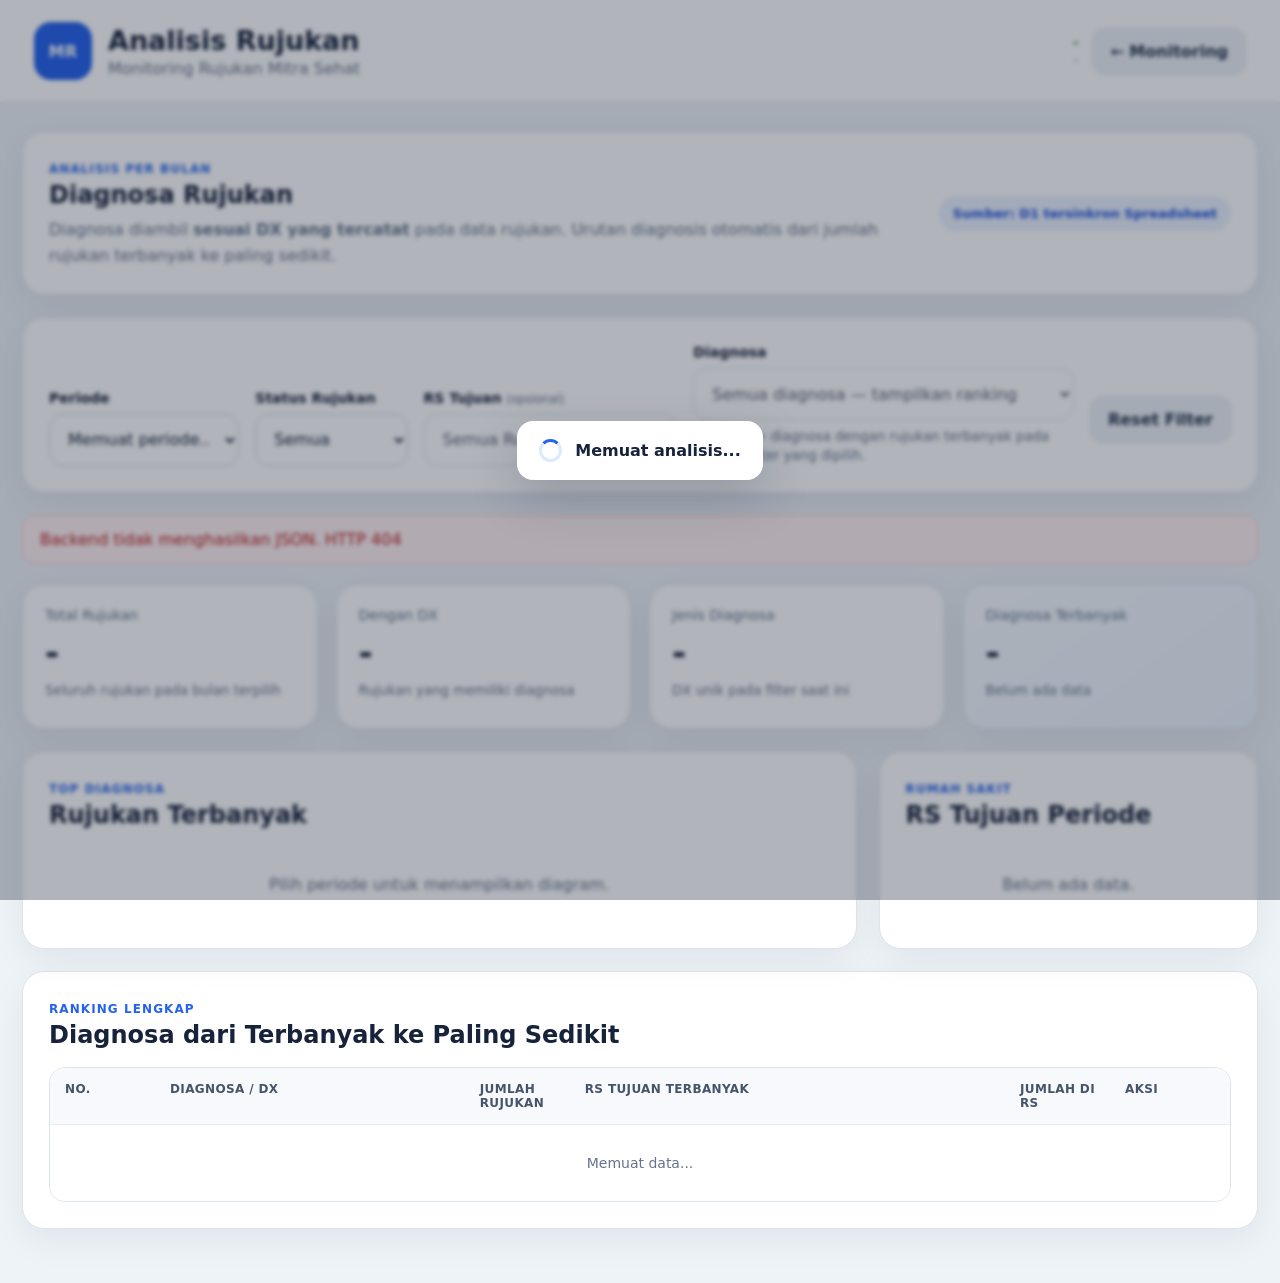
==== analisis.html @ 425cfff8 "add analisis" ====
<!doctype html>
<html lang="id">
<head>
  <meta charset="utf-8">
  <meta name="viewport" content="width=device-width, initial-scale=1">
  <meta name="color-scheme" content="light">
  <title>Analisis Rujukan - Mitra Sehat</title>
  <link rel="stylesheet" href="assets/css/analisis.css?v=20260917-2">
</head>
<body>
  <header class="topbar">
    <div class="brand-wrap">
      <div class="brand-icon">MR</div>
      <div>
        <h1>Analisis Rujukan</h1>
        <p>Monitoring Rujukan Mitra Sehat</p>
      </div>
    </div>
    <div class="top-actions">
      <div class="identity" id="identityBox" hidden>
        <strong id="identityRole">-</strong>
        <span id="identityEmail">-</span>
      </div>
      <a class="btn btn-light" href="/">← Monitoring</a>
    </div>
  </header>

  <main class="page">
    <section class="panel intro-panel">
      <div>
        <span class="eyebrow">ANALISIS PER BULAN</span>
        <h2>Diagnosa Rujukan</h2>
        <p>
          Diagnosa diambil <strong>sesuai DX yang tercatat</strong> pada data rujukan.
          Urutan diagnosis otomatis dari jumlah rujukan terbanyak ke paling sedikit.
        </p>
      </div>
      <div class="source-pill">Sumber: D1 tersinkron Spreadsheet</div>
    </section>

    <section class="panel filter-panel">
      <div class="filter-grid">
        <label class="field">
          <span>Periode</span>
          <select id="periodSelect">
            <option value="">Memuat periode...</option>
          </select>
        </label>

        <label class="field">
          <span>Status Rujukan</span>
          <select id="statusSelect">
            <option value="">Semua</option>
            <option value="BARU">Baru</option>
            <option value="KONTROL">Kontrol</option>
          </select>
        </label>

        <label class="field">
          <span>RS Tujuan <small>(opsional)</small></span>
          <select id="rsSelect" disabled>
            <option value="">Semua Rumah Sakit</option>
          </select>
        </label>

        <label class="field field-wide">
          <span>Diagnosa</span>
          <select id="dxSelect" disabled>
            <option value="">Semua diagnosa — tampilkan ranking</option>
          </select>
          <small class="hint">Nomor 1 = diagnosa dengan rujukan terbanyak pada periode/filter yang dipilih.</small>
        </label>

        <div class="filter-actions">
          <button id="resetBtn" class="btn btn-light" type="button">Reset Filter</button>
        </div>
      </div>
    </section>

    <div id="message" class="message" hidden></div>

    <section class="cards" id="summaryCards" aria-live="polite">
      <article class="card">
        <span>Total Rujukan</span>
        <strong id="totalRujukan">-</strong>
        <small>Seluruh rujukan pada bulan terpilih</small>
      </article>
      <article class="card">
        <span>Dengan DX</span>
        <strong id="totalDx">-</strong>
        <small>Rujukan yang memiliki diagnosa</small>
      </article>
      <article class="card">
        <span>Jenis Diagnosa</span>
        <strong id="jumlahDx">-</strong>
        <small>DX unik pada filter saat ini</small>
      </article>
      <article class="card accent-card">
        <span>Diagnosa Terbanyak</span>
        <strong id="topDxCount">-</strong>
        <small id="topDxName">Belum ada data</small>
      </article>
    </section>

    <section class="analysis-grid">
      <article class="panel chart-panel">
        <div class="section-title">
          <div>
            <span class="eyebrow">TOP DIAGNOSA</span>
            <h2>Rujukan Terbanyak</h2>
          </div>
          <span class="muted" id="chartPeriod"></span>
        </div>
        <div id="diagnosisChart" class="bar-chart">
          <div class="empty">Pilih periode untuk menampilkan diagram.</div>
        </div>
      </article>

      <article class="panel rs-panel">
        <div class="section-title">
          <div>
            <span class="eyebrow">RUMAH SAKIT</span>
            <h2>RS Tujuan Periode</h2>
          </div>
        </div>
        <div id="rsRanking" class="compact-list">
          <div class="empty">Belum ada data.</div>
        </div>
      </article>
    </section>

    <section class="panel ranking-panel">
      <div class="section-title">
        <div>
          <span class="eyebrow">RANKING LENGKAP</span>
          <h2>Diagnosa dari Terbanyak ke Paling Sedikit</h2>
        </div>
        <span class="muted" id="rankingInfo"></span>
      </div>

      <div class="table-wrap">
        <table>
          <thead>
            <tr>
              <th class="rank-col">No.</th>
              <th>Diagnosa / DX</th>
              <th class="num-col">Jumlah Rujukan</th>
              <th>RS Tujuan Terbanyak</th>
              <th class="num-col">Jumlah di RS</th>
              <th class="action-col">Aksi</th>
            </tr>
          </thead>
          <tbody id="rankingBody">
            <tr><td colspan="6" class="empty-cell">Memuat data...</td></tr>
          </tbody>
        </table>
      </div>
    </section>

    <section id="selectedSection" class="panel selected-panel" hidden>
      <div class="section-title selected-heading">
        <div>
          <span class="eyebrow">DIAGNOSA TERPILIH</span>
          <h2 id="selectedDxTitle">-</h2>
          <p id="selectedDxMeta" class="muted"></p>
        </div>
        <button id="clearDxBtn" class="btn btn-light" type="button">Lihat Semua Diagnosa</button>
      </div>

      <div class="selected-grid">
        <div class="selected-count">
          <span>Jumlah Rujukan</span>
          <strong id="selectedCount">0</strong>
          <small id="selectedRsFilterText">Semua RS</small>
        </div>
        <div>
          <h3>Distribusi RS Tujuan</h3>
          <div id="selectedRsDistribution" class="compact-list"></div>
        </div>
      </div>

      <div class="detail-head">
        <h3>Data Rujukan Diagnosa Ini</h3>
        <span id="detailInfo" class="muted"></span>
      </div>
      <div class="table-wrap">
        <table>
          <thead>
            <tr>
              <th>Tanggal</th>
              <th>Nama</th>
              <th>BPJS</th>
              <th>Dokter</th>
              <th>Status</th>
              <th>RS Tujuan</th>
              <th>Poli</th>
            </tr>
          </thead>
          <tbody id="detailBody"></tbody>
        </table>
      </div>
      <div class="pagination" id="detailPagination" hidden>
        <button id="prevPageBtn" class="btn btn-light" type="button">← Sebelumnya</button>
        <span id="pageInfo"></span>
        <button id="nextPageBtn" class="btn btn-light" type="button">Berikutnya →</button>
      </div>
    </section>
  </main>

  <div id="loadingOverlay" class="loading-overlay" hidden>
    <div class="loading-card">
      <div class="spinner"></div>
      <strong>Memuat analisis...</strong>
    </div>
  </div>

  <script src="assets/js/analisis.js?v=20260917-2" defer></script>
</body>
</html>
---- assets/css/analisis.css ----
:root {
  --bg: #eef3f8;
  --panel: #ffffff;
  --text: #17223b;
  --muted: #64748b;
  --line: #dbe4ee;
  --blue: #2563eb;
  --blue-soft: #eaf2ff;
  --green: #15803d;
  --green-soft: #dcfce7;
  --danger: #b91c1c;
  --shadow: 0 12px 36px rgba(15, 23, 42, .06);
}

* { box-sizing: border-box; }
html { scroll-behavior: smooth; }
body {
  margin: 0;
  font-family: Inter, ui-sans-serif, system-ui, -apple-system, BlinkMacSystemFont, "Segoe UI", sans-serif;
  color: var(--text);
  background: var(--bg);
}
button, select { font: inherit; }

.topbar {
  position: sticky;
  top: 0;
  z-index: 20;
  display: flex;
  justify-content: space-between;
  align-items: center;
  gap: 20px;
  padding: 22px 34px;
  background: rgba(255,255,255,.96);
  border-bottom: 1px solid var(--line);
  backdrop-filter: blur(10px);
}
.brand-wrap { display: flex; align-items: center; gap: 16px; }
.brand-icon {
  width: 58px; height: 58px; border-radius: 17px;
  display: grid; place-items: center;
  background: var(--blue); color: white; font-weight: 900; letter-spacing: .03em;
}
.brand-wrap h1 { margin: 0; font-size: 27px; }
.brand-wrap p { margin: 3px 0 0; color: var(--muted); }
.top-actions { display: flex; align-items: center; gap: 14px; }
.identity { text-align: right; display: grid; gap: 2px; }
.identity strong { font-size: 13px; color: var(--green); }
.identity span { font-size: 13px; color: var(--muted); }

.page { width: min(1500px, calc(100% - 44px)); margin: 28px auto 54px; }
.panel, .card {
  background: var(--panel);
  border: 1px solid var(--line);
  border-radius: 22px;
  box-shadow: var(--shadow);
}
.panel { padding: 26px; margin-bottom: 22px; }
.intro-panel { display: flex; justify-content: space-between; gap: 22px; align-items: center; }
.intro-panel h2, .section-title h2 { margin: 4px 0 8px; font-size: 24px; }
.intro-panel p { margin: 0; color: var(--muted); max-width: 850px; line-height: 1.6; }
.eyebrow { color: var(--blue); font-weight: 800; font-size: 12px; letter-spacing: .09em; }
.source-pill { background: var(--blue-soft); color: #1d4ed8; padding: 10px 14px; border-radius: 999px; font-size: 13px; font-weight: 700; white-space: nowrap; }

.filter-grid {
  display: grid;
  grid-template-columns: minmax(170px,.75fr) minmax(150px,.6fr) minmax(230px,1fr) minmax(330px,1.5fr) auto;
  gap: 16px;
  align-items: end;
}
.field { display: grid; gap: 8px; min-width: 0; }
.field > span { font-weight: 800; font-size: 14px; }
.field small { font-weight: 500; color: var(--muted); }
.field select {
  width: 100%; height: 52px; border: 1px solid #cfd9e6; border-radius: 14px;
  padding: 0 14px; background: white; color: var(--text); outline: none;
}
.field select:focus { border-color: var(--blue); box-shadow: 0 0 0 3px rgba(37,99,235,.12); }
.hint { line-height: 1.4; }
.filter-actions { padding-bottom: 23px; }

.btn {
  border: 0; border-radius: 13px; padding: 13px 17px; cursor: pointer;
  text-decoration: none; font-weight: 800; display: inline-flex; align-items: center; justify-content: center;
}
.btn-light { color: #26334d; background: #edf2f7; border: 1px solid #dce5ee; }
.btn-light:hover { background: #e4ebf3; }
.btn:disabled { opacity: .5; cursor: not-allowed; }

.cards { display: grid; grid-template-columns: repeat(4, minmax(0,1fr)); gap: 18px; margin: 0 0 22px; }
.card { padding: 22px; display: grid; gap: 7px; min-height: 145px; }
.card span { color: var(--muted); font-size: 14px; }
.card strong { font-size: 34px; line-height: 1; }
.card small { color: var(--muted); line-height: 1.35; }
.accent-card { background: linear-gradient(145deg,#f7fbff,#eef5ff); }

.analysis-grid { display: grid; grid-template-columns: minmax(0,1.65fr) minmax(310px,.75fr); gap: 22px; }
.section-title { display: flex; justify-content: space-between; align-items: flex-start; gap: 18px; margin-bottom: 18px; }
.section-title h2 { margin-bottom: 0; }
.muted { color: var(--muted); font-size: 13px; }

.bar-chart { display: grid; gap: 13px; }
.bar-row { display: grid; grid-template-columns: minmax(210px, 42%) 1fr 58px; gap: 12px; align-items: center; }
.bar-label { min-width: 0; font-size: 13px; font-weight: 700; line-height: 1.35; }
.bar-label .rank { color: var(--blue); margin-right: 6px; }
.bar-track { height: 18px; border-radius: 999px; background: #edf2f7; overflow: hidden; }
.bar-fill { height: 100%; min-width: 3px; border-radius: inherit; background: linear-gradient(90deg,#2563eb,#60a5fa); }
.bar-count { text-align: right; font-weight: 900; }

.compact-list { display: grid; gap: 10px; }
.compact-item { display: grid; grid-template-columns: 34px 1fr auto; gap: 10px; align-items: center; padding: 11px 12px; background: #f8fafc; border: 1px solid #e5ebf2; border-radius: 13px; }
.compact-rank { width: 30px; height: 30px; display: grid; place-items: center; border-radius: 9px; background: var(--blue-soft); color: var(--blue); font-weight: 900; font-size: 12px; }
.compact-name { min-width: 0; font-size: 13px; font-weight: 700; line-height: 1.35; }
.compact-count { font-weight: 900; }

.table-wrap { width: 100%; overflow-x: auto; border: 1px solid var(--line); border-radius: 16px; }
table { width: 100%; border-collapse: collapse; min-width: 900px; background: white; }
th, td { text-align: left; padding: 14px 15px; border-bottom: 1px solid #e7edf3; vertical-align: top; }
th { background: #f7f9fc; color: #46546b; font-size: 12px; text-transform: uppercase; letter-spacing: .03em; }
td { font-size: 14px; line-height: 1.45; }
tbody tr:last-child td { border-bottom: 0; }
tbody tr:hover { background: #fbfdff; }
.rank-col, .num-col { width: 105px; }
.action-col { width: 120px; }
.rank-badge { display: inline-grid; place-items: center; min-width: 34px; height: 34px; padding: 0 8px; border-radius: 10px; background: var(--blue-soft); color: var(--blue); font-weight: 900; }
.count-badge { display: inline-block; background: var(--green-soft); color: var(--green); padding: 5px 9px; border-radius: 999px; font-weight: 900; white-space: nowrap; }
.link-btn { border: 0; background: var(--blue-soft); color: var(--blue); font-weight: 800; padding: 8px 10px; border-radius: 10px; cursor: pointer; }

.selected-heading { align-items: center; }
.selected-heading h2 { max-width: 1000px; line-height: 1.35; }
.selected-grid { display: grid; grid-template-columns: 240px 1fr; gap: 26px; margin: 10px 0 28px; }
.selected-count { background: #f5f9ff; border: 1px solid #dbe9ff; border-radius: 18px; padding: 22px; display: grid; gap: 7px; align-content: center; }
.selected-count span, .selected-count small { color: var(--muted); }
.selected-count strong { font-size: 42px; }
.selected-grid h3, .detail-head h3 { margin: 0 0 13px; }
.detail-head { display: flex; justify-content: space-between; gap: 18px; align-items: center; margin: 8px 0 12px; }
.pagination { display: flex; justify-content: center; align-items: center; gap: 16px; margin-top: 18px; }

.message { margin: 0 0 20px; padding: 14px 17px; border-radius: 13px; border: 1px solid; }
.message.error { background: #fff1f2; color: var(--danger); border-color: #fecdd3; }
.message.info { background: #eff6ff; color: #1d4ed8; border-color: #bfdbfe; }
.empty, .empty-cell { color: var(--muted); text-align: center; padding: 28px !important; }

.loading-overlay { position: fixed; inset: 0; z-index: 100; background: rgba(15,23,42,.32); display: grid; place-items: center; backdrop-filter: blur(2px); }
.loading-card { display: flex; align-items: center; gap: 13px; padding: 18px 22px; background: white; border-radius: 16px; box-shadow: 0 18px 50px rgba(15,23,42,.18); }
.spinner { width: 23px; height: 23px; border: 3px solid #dbeafe; border-top-color: var(--blue); border-radius: 50%; animation: spin .75s linear infinite; }
@keyframes spin { to { transform: rotate(360deg); } }

@media (max-width: 1100px) {
  .filter-grid { grid-template-columns: 1fr 1fr; }
  .field-wide { grid-column: 1 / -1; }
  .filter-actions { padding: 0; }
  .cards { grid-template-columns: repeat(2,1fr); }
  .analysis-grid { grid-template-columns: 1fr; }
}
@media (max-width: 700px) {
  .topbar { padding: 17px; align-items: flex-start; }
  .brand-icon { width: 48px; height: 48px; border-radius: 14px; }
  .brand-wrap h1 { font-size: 21px; }
  .brand-wrap p, .identity { display: none; }
  .page { width: min(100% - 22px, 1500px); margin-top: 14px; }
  .panel { padding: 18px; border-radius: 18px; }
  .intro-panel { align-items: flex-start; flex-direction: column; }
  .source-pill { white-space: normal; }
  .filter-grid, .cards, .selected-grid { grid-template-columns: 1fr; }
  .field-wide { grid-column: auto; }
  .bar-row { grid-template-columns: 1fr 48px; gap: 7px; }
  .bar-label { grid-column: 1 / -1; }
  .selected-heading { align-items: flex-start; flex-direction: column; }
  .detail-head { align-items: flex-start; flex-direction: column; }
}
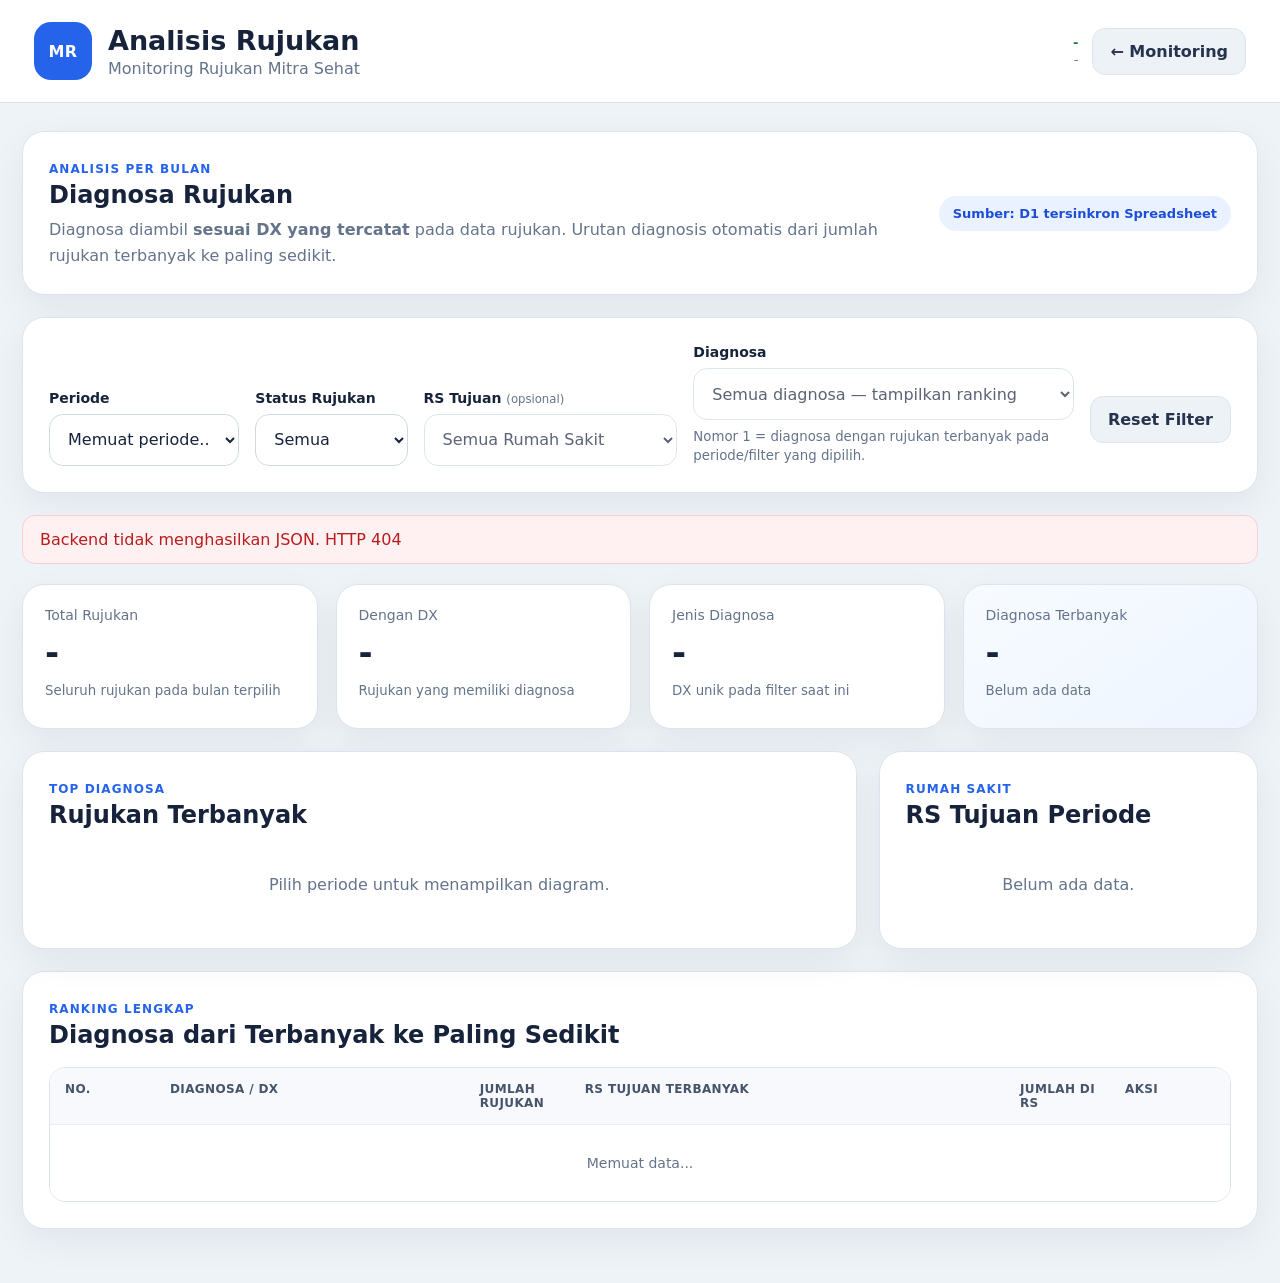
==== commit c56b4999: "update" ====
--- a/analisis.html
+++ b/analisis.html
@@ -5,7 +5,7 @@
   <meta name="viewport" content="width=device-width, initial-scale=1">
   <meta name="color-scheme" content="light">
   <title>Analisis Rujukan - Mitra Sehat</title>
-  <link rel="stylesheet" href="assets/css/analisis.css?v=20260917-2">
+  <link rel="stylesheet" href="assets/css/analisis.css?v=20260917-3">
 </head>
 <body>
   <header class="topbar">
@@ -214,6 +214,6 @@
     </div>
   </div>
 
-  <script src="assets/js/analisis.js?v=20260917-2" defer></script>
+  <script src="assets/js/analisis.js?v=20260917-3" defer></script>
 </body>
 </html>
--- a/assets/css/analisis.css
+++ b/assets/css/analisis.css
@@ -142,6 +142,11 @@
 .empty, .empty-cell { color: var(--muted); text-align: center; padding: 28px !important; }
 
 .loading-overlay { position: fixed; inset: 0; z-index: 100; background: rgba(15,23,42,.32); display: grid; place-items: center; backdrop-filter: blur(2px); }
+
+.loading-overlay[hidden] {
+  display: none !important;
+}
+
 .loading-card { display: flex; align-items: center; gap: 13px; padding: 18px 22px; background: white; border-radius: 16px; box-shadow: 0 18px 50px rgba(15,23,42,.18); }
 .spinner { width: 23px; height: 23px; border: 3px solid #dbeafe; border-top-color: var(--blue); border-radius: 50%; animation: spin .75s linear infinite; }
 @keyframes spin { to { transform: rotate(360deg); } }
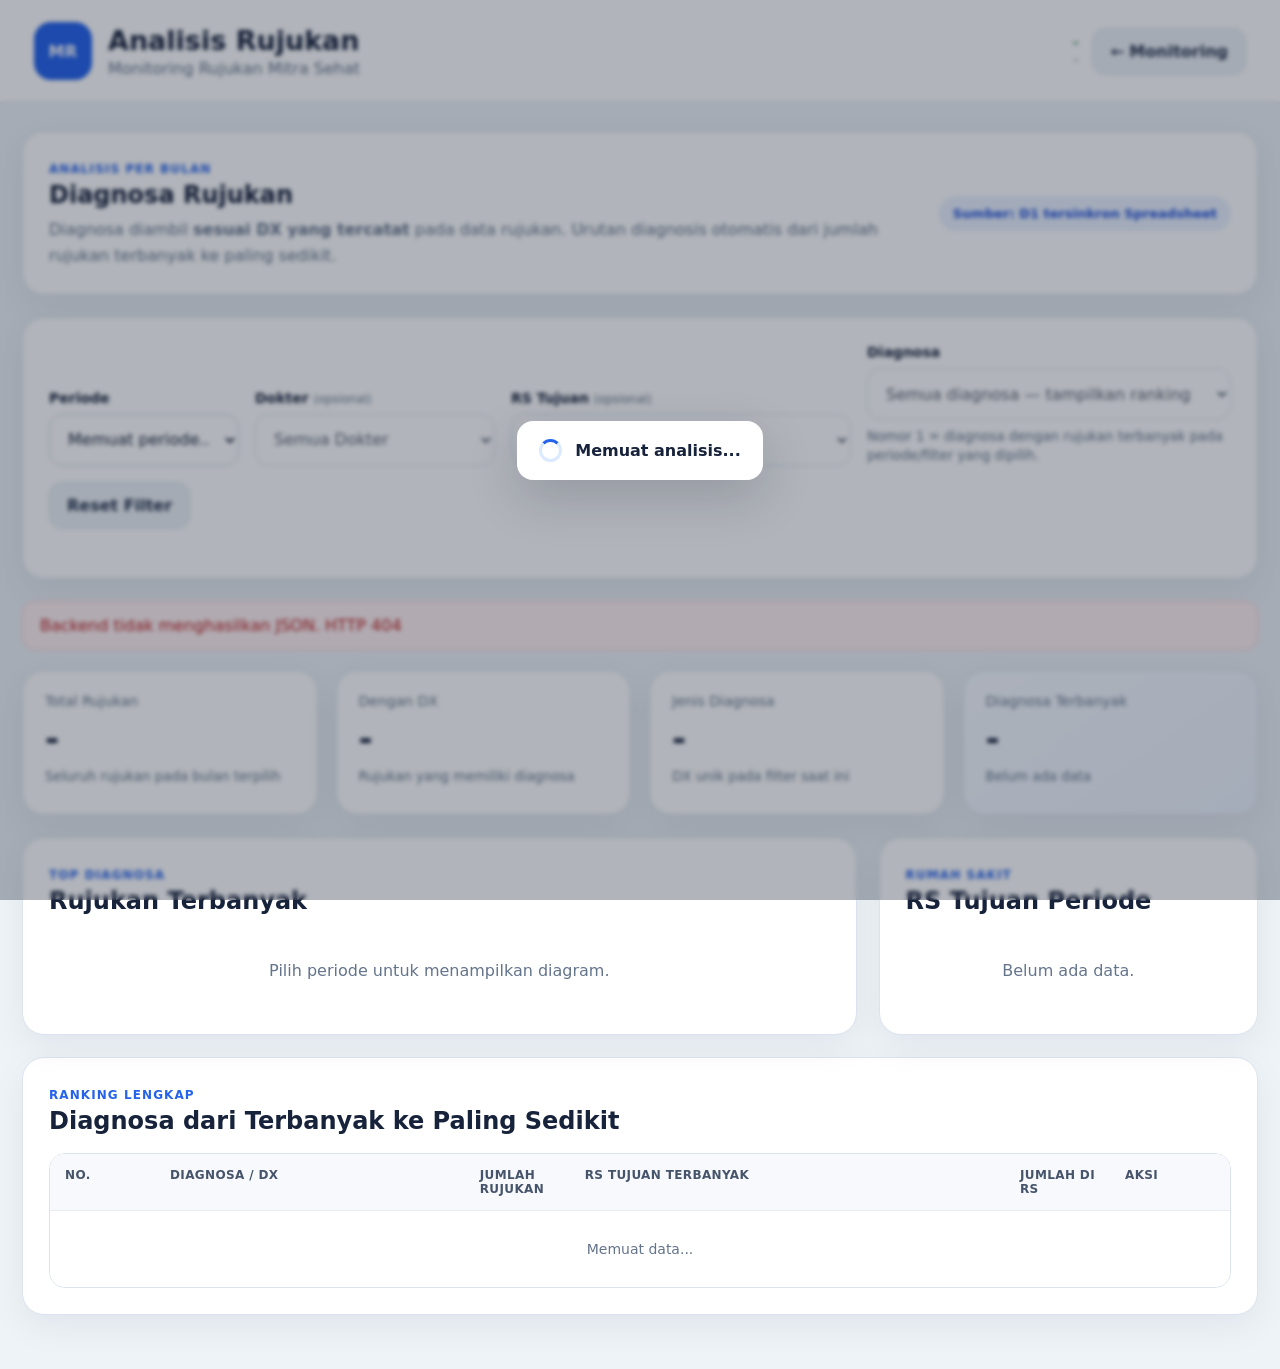
==== commit ef75fd21: "add fitur filter dokter" ====
--- a/analisis.html
+++ b/analisis.html
@@ -5,7 +5,7 @@
   <meta name="viewport" content="width=device-width, initial-scale=1">
   <meta name="color-scheme" content="light">
   <title>Analisis Rujukan - Mitra Sehat</title>
-  <link rel="stylesheet" href="assets/css/analisis.css?v=20260917-3">
+  <link rel="stylesheet" href="assets/css/analisis.css?v=20260916-1">
 </head>
 <body>
   <header class="topbar">
@@ -48,11 +48,9 @@
         </label>
 
         <label class="field">
-          <span>Status Rujukan</span>
-          <select id="statusSelect">
-            <option value="">Semua</option>
-            <option value="BARU">Baru</option>
-            <option value="KONTROL">Kontrol</option>
+          <span>Dokter <small>(opsional)</small></span>
+          <select id="dokterSelect" disabled>
+            <option value="">Semua Dokter</option>
           </select>
         </label>
 
@@ -214,6 +212,6 @@
     </div>
   </div>
 
-  <script src="assets/js/analisis.js?v=20260917-3" defer></script>
+  <script src="assets/js/analisis.js?v=20260916-1" defer></script>
 </body>
 </html>
--- a/assets/css/analisis.css
+++ b/assets/css/analisis.css
@@ -64,7 +64,7 @@
 
 .filter-grid {
   display: grid;
-  grid-template-columns: minmax(170px,.75fr) minmax(150px,.6fr) minmax(230px,1fr) minmax(330px,1.5fr) auto;
+  grid-template-columns: minmax(190px, .8fr) minmax(240px, 1fr) minmax(340px, 1.6fr) auto;
   gap: 16px;
   align-items: end;
 }
@@ -142,11 +142,6 @@
 .empty, .empty-cell { color: var(--muted); text-align: center; padding: 28px !important; }
 
 .loading-overlay { position: fixed; inset: 0; z-index: 100; background: rgba(15,23,42,.32); display: grid; place-items: center; backdrop-filter: blur(2px); }
-
-.loading-overlay[hidden] {
-  display: none !important;
-}
-
 .loading-card { display: flex; align-items: center; gap: 13px; padding: 18px 22px; background: white; border-radius: 16px; box-shadow: 0 18px 50px rgba(15,23,42,.18); }
 .spinner { width: 23px; height: 23px; border: 3px solid #dbeafe; border-top-color: var(--blue); border-radius: 50%; animation: spin .75s linear infinite; }
 @keyframes spin { to { transform: rotate(360deg); } }
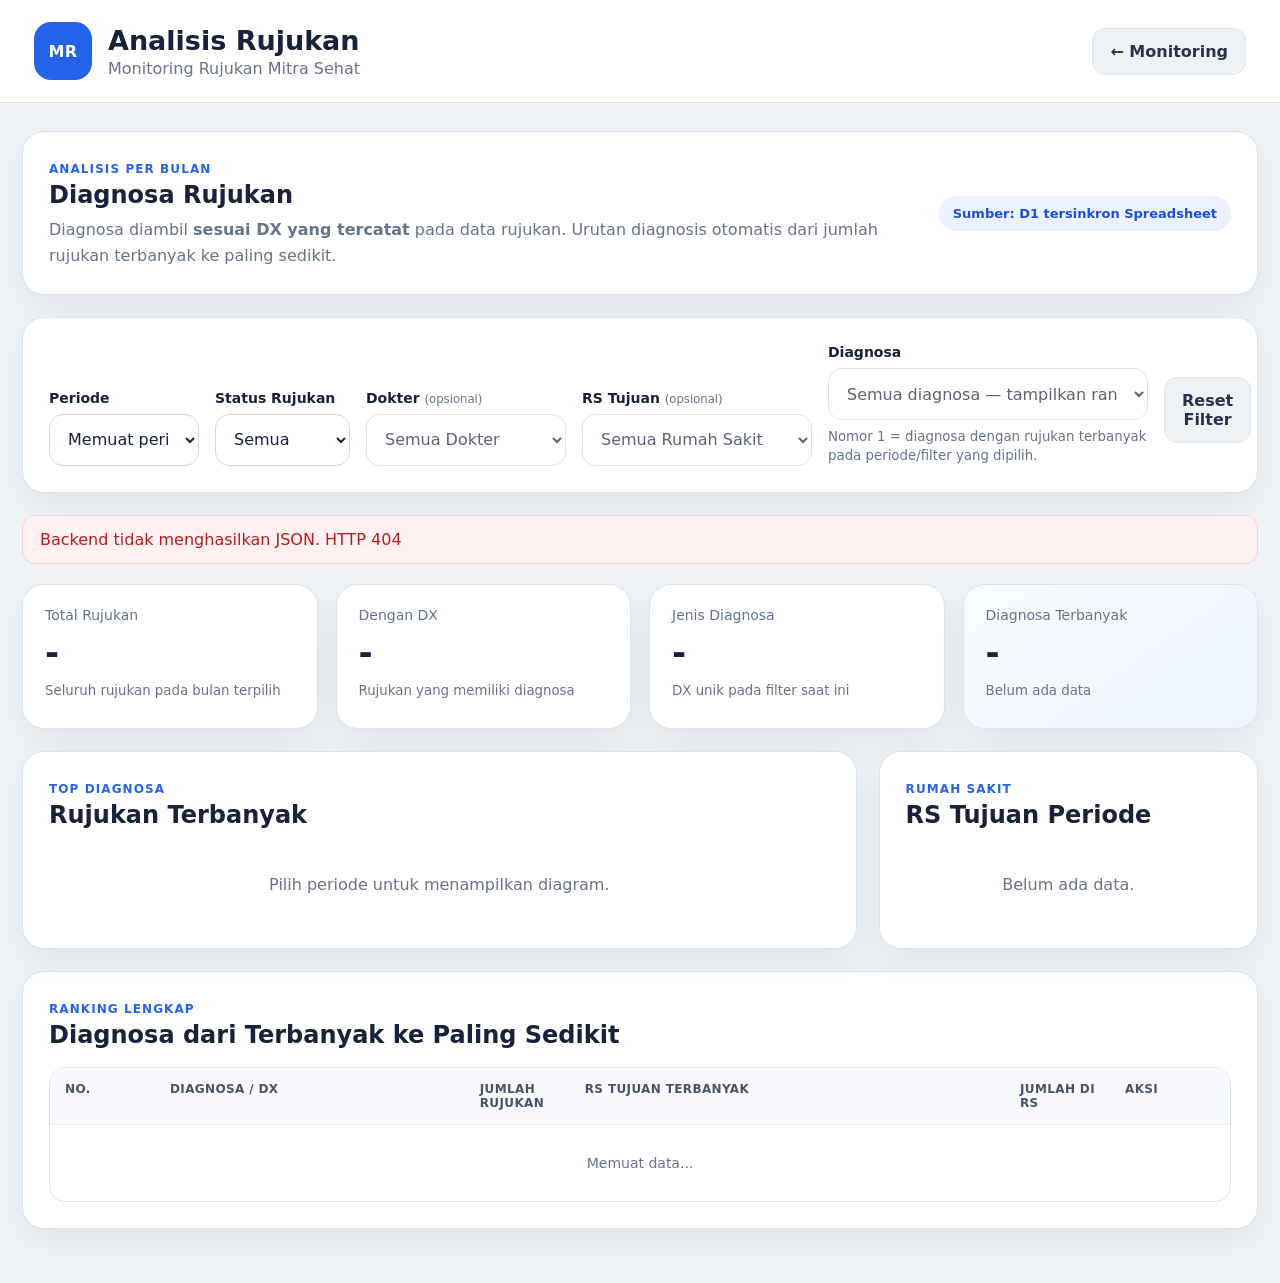
==== commit 79934080: "update fitur dokter fix" ====
--- a/analisis.html
+++ b/analisis.html
@@ -5,7 +5,7 @@
   <meta name="viewport" content="width=device-width, initial-scale=1">
   <meta name="color-scheme" content="light">
   <title>Analisis Rujukan - Mitra Sehat</title>
-  <link rel="stylesheet" href="assets/css/analisis.css?v=20260916-1">
+  <link rel="stylesheet" href="assets/css/analisis.css?v=20261002-1">
 </head>
 <body>
   <header class="topbar">
@@ -44,6 +44,15 @@
           <span>Periode</span>
           <select id="periodSelect">
             <option value="">Memuat periode...</option>
+          </select>
+        </label>
+
+        <label class="field">
+          <span>Status Rujukan</span>
+          <select id="statusSelect">
+            <option value="">Semua</option>
+            <option value="BARU">Baru</option>
+            <option value="KONTROL">Kontrol</option>
           </select>
         </label>
 
@@ -212,6 +221,6 @@
     </div>
   </div>
 
-  <script src="assets/js/analisis.js?v=20260916-1" defer></script>
+  <script src="assets/js/analisis.js?v=20261002-1" defer></script>
 </body>
 </html>
--- a/assets/css/analisis.css
+++ b/assets/css/analisis.css
@@ -13,6 +13,7 @@
 }
 
 * { box-sizing: border-box; }
+[hidden] { display: none !important; }
 html { scroll-behavior: smooth; }
 body {
   margin: 0;
@@ -64,7 +65,7 @@
 
 .filter-grid {
   display: grid;
-  grid-template-columns: minmax(190px, .8fr) minmax(240px, 1fr) minmax(340px, 1.6fr) auto;
+  grid-template-columns: minmax(150px,.7fr) minmax(135px,.6fr) minmax(200px,.9fr) minmax(230px,1fr) minmax(320px,1.45fr) auto;
   gap: 16px;
   align-items: end;
 }
@@ -142,6 +143,11 @@
 .empty, .empty-cell { color: var(--muted); text-align: center; padding: 28px !important; }
 
 .loading-overlay { position: fixed; inset: 0; z-index: 100; background: rgba(15,23,42,.32); display: grid; place-items: center; backdrop-filter: blur(2px); }
+
+.loading-overlay[hidden] {
+  display: none !important;
+}
+
 .loading-card { display: flex; align-items: center; gap: 13px; padding: 18px 22px; background: white; border-radius: 16px; box-shadow: 0 18px 50px rgba(15,23,42,.18); }
 .spinner { width: 23px; height: 23px; border: 3px solid #dbeafe; border-top-color: var(--blue); border-radius: 50%; animation: spin .75s linear infinite; }
 @keyframes spin { to { transform: rotate(360deg); } }
